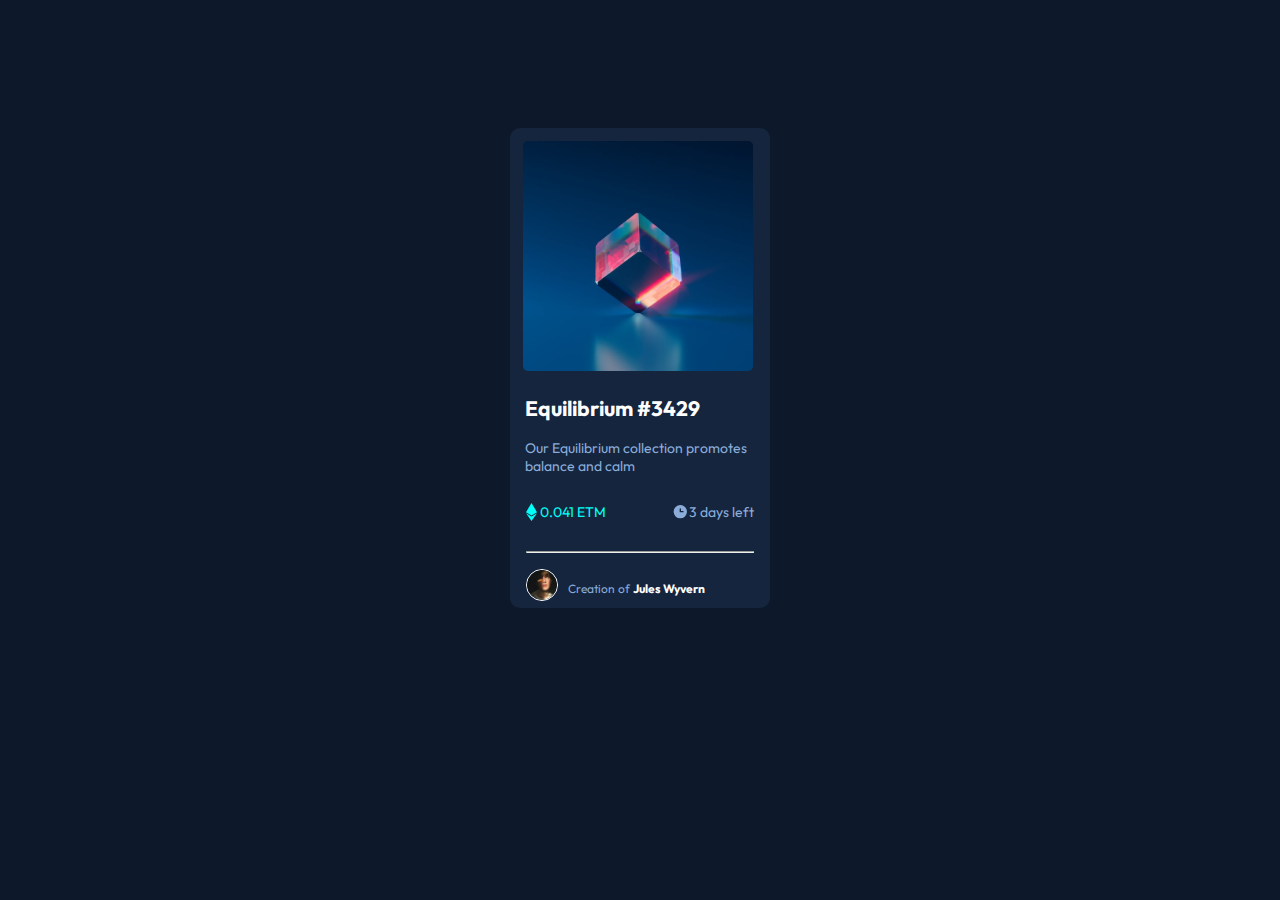
==== index.html @ e71c9021 "Add files via upload" ====
<!DOCTYPE html>
<html lang="en">
<head>
  <meta charset="UTF-8">
  <meta http-equiv="X-UA-Compatible" content="IE=edge">
  <meta name="viewport" content="width=device-width, initial-scale=1.0">

  <title>NFT Preview Card Component Main</title>

  <link rel="stylesheet" href="style.css">
  <link rel="stylesheet" href="https://fonts.googleapis.com/css?family=Outfit">

</head>
<body>
<div id="card">
  <div id="containerpic">
    <img src="./images/image-equilibrium.jpg" alt="Poza Cub" id="cub">
    <div id="containereye">
      <img src="./images/icon-view.svg" alt="view" id="overlay">
    </div>
  </div>
  <div id="containerinfo">
    <h2 id="title">Equilibrium #3429</h2>
    <p>Our Equilibrium collection promotes balance and calm</p>
  </div>
  <div id="containerPriceTime">
    <img src="./images/icon-ethereum.svg" alt="etherium icon" id="ethIcon">
    <p id="price">0.041 ETM</p>
    <img src="./images/icon-clock.svg" alt="clock" id="time">
    <p>3 days left</p>
  </div>
  <hr>
  <div id="autor">
    <img src="./images/image-avatar.png" alt="" id="face">
    <p>Creation of <b id="name">Jules Wyvern</b></p>
  </div>
</div>
</body>
</html>
---- style.css ----
*{
    border-radius: 10px;
}
body{
    display:flex;
    align-items: center;
    flex-direction: column;
    background-color:hsl(217, 54%, 11%);
    font-family: "Outfit";
    justify-content: center;
    margin:10% auto;
    width:260px;
    font-size: 14px;
    border-collapse: separate;
    border-radius: 25px;

}
#card{
    background-color:hsl(216, 50%, 16%);
    color:hsl(0, 0%, 100%);
    position:relative;
    margin:0 auto;
}
#containerpic{
position:relative;
  height:250px;
  width:260px;
  margin:0 auto;
}
#cub{
    display:flex;
    margin:auto;
    padding:5%;
    width:230px;
    border-radius:7%;
    position: relative;
}
#containerpic img{
    position:absolute;
    left:0;
}
#containereye{
    display:flex;
    margin-left: 5%;
    padding:5%;
    width:230px;
    border-radius:7%;
    position: relative;
}
#overlay{
    display:flex;

    padding:36% 36%;
    position:absolute;
    opacity: 0;
}
#overlay:hover{
    -webkit-transition: opacity 1s ease-in-out;
    -moz-transition: opacity 1s ease-in-out;
    -o-transition: opacity 1s ease-in-out;
    transition: opacity 1s ease-in-out;
    opacity: 1;
    background-color:hsl(178, 100%, 50%, 0.3);
}
#containerinfo{
    padding:0 15px;
    color: hsl(215, 51%, 70%);
}
#containerinfo h2{
    color: white;
}
#containerPriceTime{
    padding:0 16px;
    display:flex;
    color: hsl(215, 51%, 70%);
}
#price{
    color: hsl(178, 100%, 50%);
    margin-left: 3px;
}
#time{
    margin-left:auto;
    object-fit: scale-down;
}
#ethIcon{
    object-fit: scale-down;
}
#autor{
    color: hsl(215, 51%, 70%);
    display: flex;
    padding:0 16px;
    font-size: 12px;

}
#face{
    height:30px;
    object-fit: scale-down;
    border: 1px solid white;
    border-radius: 50%;
}
#autor p{
    margin-left: 10px;
}
#name{
    color:white;
}
hr{
    margin: 16px;
}
#title:hover{
    color:hsl(178, 100%, 50%);
}
#name:hover{
    color:hsl(178, 100%, 50%);
}
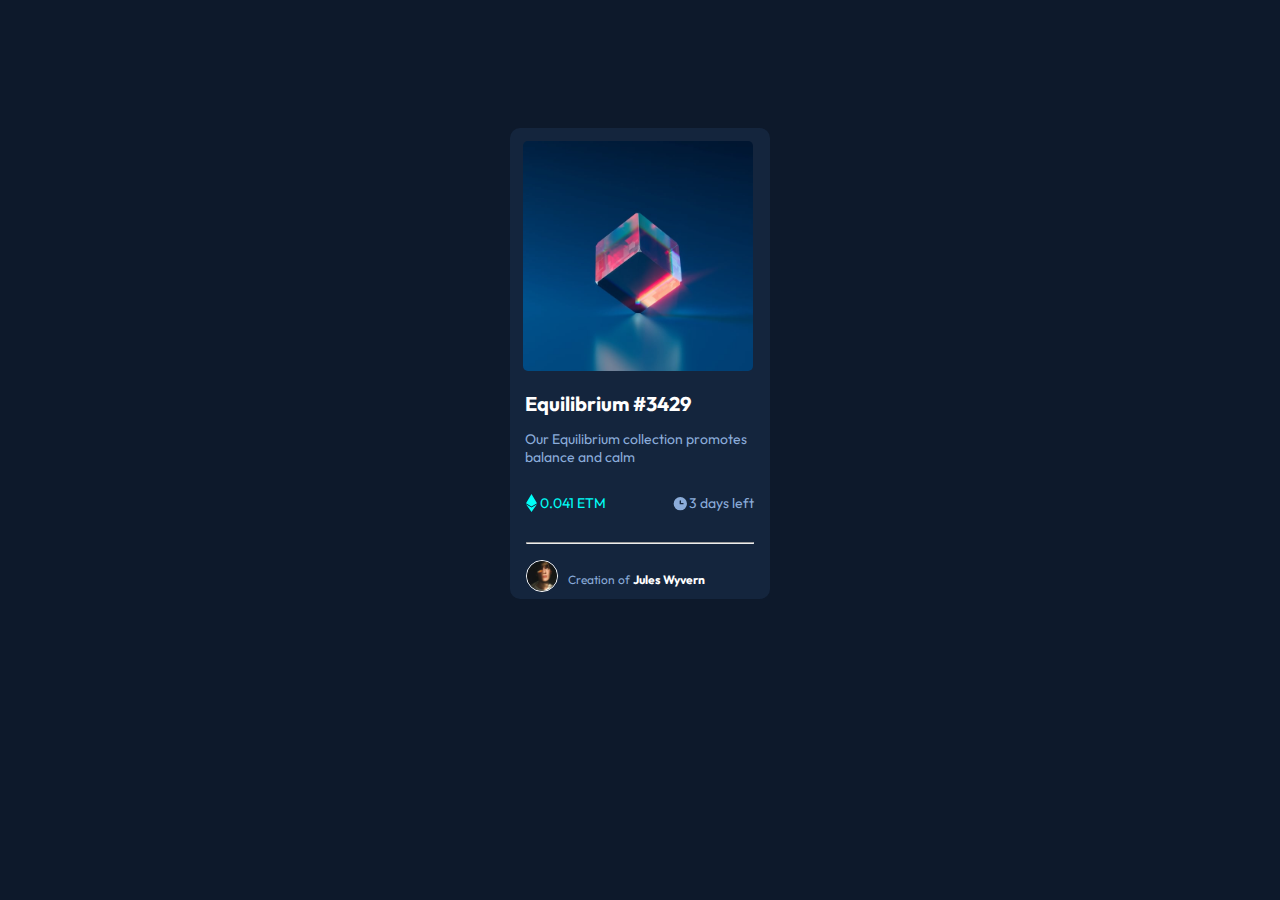
==== commit 2c6fb1e4: "Accessibility issues" ====
--- a/index.html
+++ b/index.html
@@ -12,7 +12,7 @@
 
 </head>
 <body>
-<div id="card">
+<main role="main" id="card">
   <div id="containerpic">
     <img src="./images/image-equilibrium.jpg" alt="Poza Cub" id="cub">
     <div id="containereye">
@@ -20,7 +20,7 @@
     </div>
   </div>
   <div id="containerinfo">
-    <h2 id="title">Equilibrium #3429</h2>
+    <h1 id="title">Equilibrium #3429</h1>
     <p>Our Equilibrium collection promotes balance and calm</p>
   </div>
   <div id="containerPriceTime">
@@ -34,6 +34,6 @@
     <img src="./images/image-avatar.png" alt="" id="face">
     <p>Creation of <b id="name">Jules Wyvern</b></p>
   </div>
-</div>
+</main>
 </body>
 </html>--- a/style.css
+++ b/style.css
@@ -66,8 +66,9 @@
     padding:0 15px;
     color: hsl(215, 51%, 70%);
 }
-#containerinfo h2{
+#containerinfo h1{
     color: white;
+    font-size: 20px;
 }
 #containerPriceTime{
     padding:0 16px;
